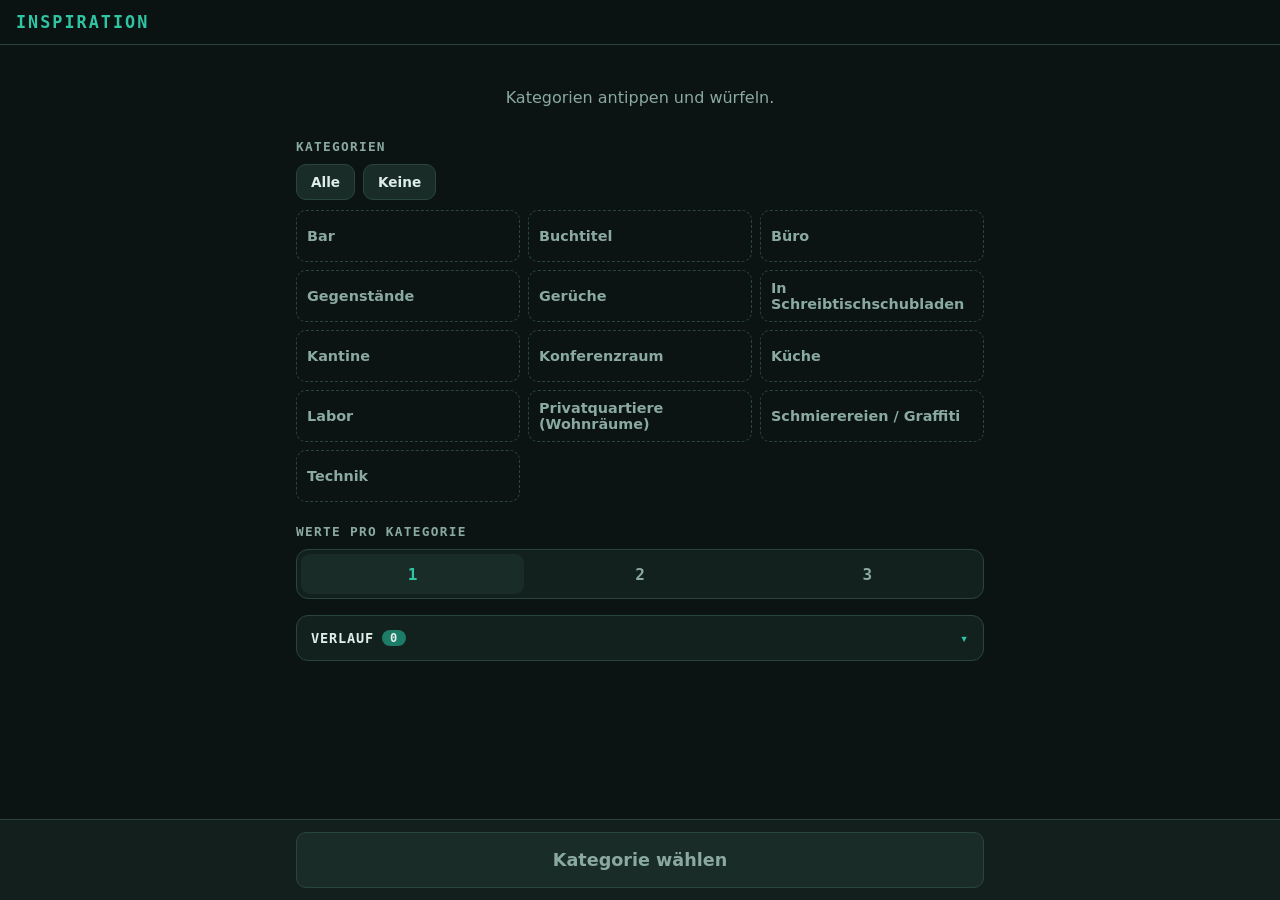
==== inspiration/index.html @ b0e6fdb3 "Neue App „Inspiration“: Zufallsideen für ALIEN RPG Eigenständige PWA im Ordner inspiration/ mit eige" ====
<!doctype html>
<html lang="de">
<head>
  <meta charset="utf-8">
  <meta name="viewport" content="width=device-width, initial-scale=1, viewport-fit=cover">
  <meta name="theme-color" content="#0b1412">
  <meta name="description" content="Zufällige Ideen für ALIEN RPG: Gegenstände, Räume, Gerüche, Graffiti und mehr.">
  <title>Inspiration</title>
  <link rel="manifest" href="manifest.webmanifest">
  <link rel="icon" href="icons/icon.svg" type="image/svg+xml">
  <link rel="apple-touch-icon" href="icons/icon-192.png">
  <link rel="stylesheet" href="css/style.css">
</head>
<body>
  <header class="topbar">
    <h1>Inspiration</h1>
  </header>

  <main>
    <div id="ergebnis" aria-live="polite"></div>

    <h2>Kategorien</h2>
    <div class="auswahl-knoepfe">
      <button id="alle" class="btn btn-small" type="button">Alle</button>
      <button id="keine" class="btn btn-small" type="button">Keine</button>
    </div>
    <div id="kategorien" class="kat-gitter"></div>

    <h2>Werte pro Kategorie</h2>
    <div class="segments">
      <button class="seg" type="button" data-anzahl="1">1</button>
      <button class="seg" type="button" data-anzahl="2">2</button>
      <button class="seg" type="button" data-anzahl="3">3</button>
    </div>

    <details class="card sec">
      <summary>Verlauf <span id="verlauf-zahl" class="badge">0</span></summary>
      <div id="verlauf-liste" class="sec-body"></div>
    </details>
  </main>

  <div class="wurfleiste">
    <button id="wuerfeln" class="btn btn-primary big wide" type="button">Würfeln</button>
  </div>

  <script type="module" src="js/app.js"></script>
</body>
</html>
---- inspiration/css/style.css ----
/* Farben und Grundbausteine wie in Alien Crew, damit beide Apps zusammenpassen. */
:root {
  --bg: #0b1412;
  --panel: #13211e;
  --panel-2: #1a2c28;
  --line: #2a4540;
  --text: #dfeee9;
  --muted: #8aa9a1;
  --accent: #2fc4a4;
  --accent-dim: #1d7c68;
  --stress: #f4c430;
  --radius: 12px;
  --mono: ui-monospace, "Cascadia Mono", "Roboto Mono", "DejaVu Sans Mono", monospace;
  --leiste-h: 84px;
  color-scheme: dark;
}

* { box-sizing: border-box; }
html { -webkit-text-size-adjust: 100%; }
body {
  margin: 0;
  background: var(--bg);
  color: var(--text);
  font: 16px/1.4 system-ui, -apple-system, "Segoe UI", Roboto, sans-serif;
  overflow-x: hidden;
  padding-bottom: calc(var(--leiste-h) + env(safe-area-inset-bottom) + 16px);
  -webkit-tap-highlight-color: transparent;
}
h2 { font: 600 .8rem var(--mono); letter-spacing: .1em; text-transform: uppercase; color: var(--muted); margin: 22px 0 10px; }
small { color: var(--muted); }

.topbar {
  position: sticky; top: 0; z-index: 10;
  padding: calc(env(safe-area-inset-top) + 12px) 16px 12px;
  background: rgba(11, 20, 18, .94);
  border-bottom: 1px solid var(--line);
  backdrop-filter: blur(6px);
}
.topbar h1 { margin: 0; font: 600 1.05rem var(--mono); letter-spacing: .12em; text-transform: uppercase; color: var(--accent); }

main { max-width: 720px; margin: 0 auto; padding: 14px 16px; }

.card { background: var(--panel); border: 1px solid var(--line); border-radius: var(--radius); padding: 12px 14px; margin-bottom: 12px; }
.btn {
  display: inline-flex; flex-direction: column; align-items: center; justify-content: center;
  min-height: 44px; padding: 8px 16px; border-radius: 10px;
  border: 1px solid var(--line); background: var(--panel-2); color: var(--text);
  font: 600 .95rem system-ui, sans-serif; cursor: pointer;
}
.btn:active { transform: translateY(1px); }
.btn small { font-weight: 400; font-size: .75rem; color: inherit; opacity: .85; }
.btn-primary { background: var(--accent); border-color: var(--accent); color: #04120e; }
.btn-primary:disabled { background: var(--panel-2); border-color: var(--line); color: var(--muted); cursor: default; }
.btn-small { min-height: 36px; padding: 6px 14px; font-size: .85rem; }
.btn.big { min-height: 56px; font-size: 1.1rem; }
.btn.wide { width: 100%; }
.btn-round {
  width: 38px; height: 38px; flex: none; border-radius: 50%;
  border: 1px solid var(--line); background: var(--panel-2); color: var(--accent);
  font-size: 1.15rem; line-height: 1; cursor: pointer;
}
.empty { color: var(--muted); text-align: center; padding: 28px 0 8px; margin: 0; }
.hint { color: var(--muted); font-size: .85rem; }

/* ---------- Kategorien ---------- */
.auswahl-knoepfe { display: flex; gap: 8px; margin-bottom: 10px; }
.kat-gitter { display: grid; grid-template-columns: 1fr 1fr; gap: 8px; }
@media (min-width: 560px) { .kat-gitter { grid-template-columns: repeat(3, 1fr); } }
.kat {
  min-height: 52px; padding: 8px 10px; border-radius: 10px;
  border: 1px dashed var(--line); background: transparent; color: var(--muted);
  font: 600 .9rem system-ui, sans-serif; text-align: left; cursor: pointer; overflow-wrap: break-word; hyphens: auto;
}
.kat[aria-pressed="true"] {
  border-style: solid; border-color: var(--accent); background: #10302a; color: var(--text);
  box-shadow: inset 4px 0 0 var(--accent);
}

.segments { display: grid; grid-template-columns: repeat(3, 1fr); gap: 4px; background: var(--panel); padding: 4px; border-radius: 12px; border: 1px solid var(--line); margin-bottom: 16px; }
.seg { min-height: 40px; border: 0; border-radius: 9px; background: transparent; color: var(--muted); font: 700 1rem var(--mono); cursor: pointer; }
.seg.active { background: var(--panel-2); color: var(--accent); }

/* ---------- Ergebnis ---------- */
.treffer { padding: 0; overflow: hidden; }
.treffer-kopf {
  display: flex; justify-content: space-between; align-items: center; width: 100%;
  padding: 9px 14px; border: 0; background: var(--accent-dim); color: #d9fff5; cursor: pointer;
  font: 700 .8rem var(--mono); letter-spacing: .08em; text-transform: uppercase; text-align: left;
}
.treffer ul { list-style: none; margin: 0; padding: 0; }
.treffer li { display: flex; align-items: center; gap: 10px; padding: 12px 10px 12px 14px; border-top: 1px solid var(--line); }
.treffer li:first-child { border-top: 0; }
.wert { flex: 1; font-size: 1.08rem; overflow-wrap: anywhere; }
.neu-gewuerfelt .treffer { animation: auftauchen .35s ease-out both; }
.neu-gewuerfelt .treffer:nth-child(2) { animation-delay: .05s; }
.neu-gewuerfelt .treffer:nth-child(3) { animation-delay: .1s; }
.neu-gewuerfelt .treffer:nth-child(n+4) { animation-delay: .15s; }
@keyframes auftauchen { from { opacity: 0; transform: translateY(8px); } to { opacity: 1; transform: none; } }
@media (prefers-reduced-motion: reduce) { .neu-gewuerfelt .treffer { animation: none; } }

/* ---------- Verlauf ---------- */
details.sec { padding: 0; }
details.sec > summary {
  list-style: none; display: flex; align-items: center; gap: 8px; padding: 14px; cursor: pointer;
  font: 700 .85rem var(--mono); letter-spacing: .06em; text-transform: uppercase;
}
details.sec > summary::-webkit-details-marker { display: none; }
details.sec > summary::after { content: "▾"; color: var(--accent); margin-left: auto; transition: transform .2s; }
details.sec[open] > summary::after { transform: rotate(180deg); }
.badge { background: var(--accent-dim); border-radius: 20px; padding: 1px 8px; font-size: .75rem; }
.sec-body { padding: 0 14px 14px; }
.verlauf-eintrag { padding: 10px 0; border-bottom: 1px solid var(--line); font-size: .9rem; overflow-wrap: anywhere; }
.verlauf-eintrag b { color: var(--accent); font-weight: 600; }
#verlauf-leeren { margin-top: 12px; }

/* ---------- Würfelleiste unten ---------- */
.wurfleiste {
  position: fixed; left: 0; right: 0; bottom: 0; z-index: 10;
  padding: 12px 16px calc(12px + env(safe-area-inset-bottom));
  background: rgba(19, 33, 30, .96); border-top: 1px solid var(--line);
}
.wurfleiste .btn { max-width: 688px; margin: 0 auto; display: flex; }
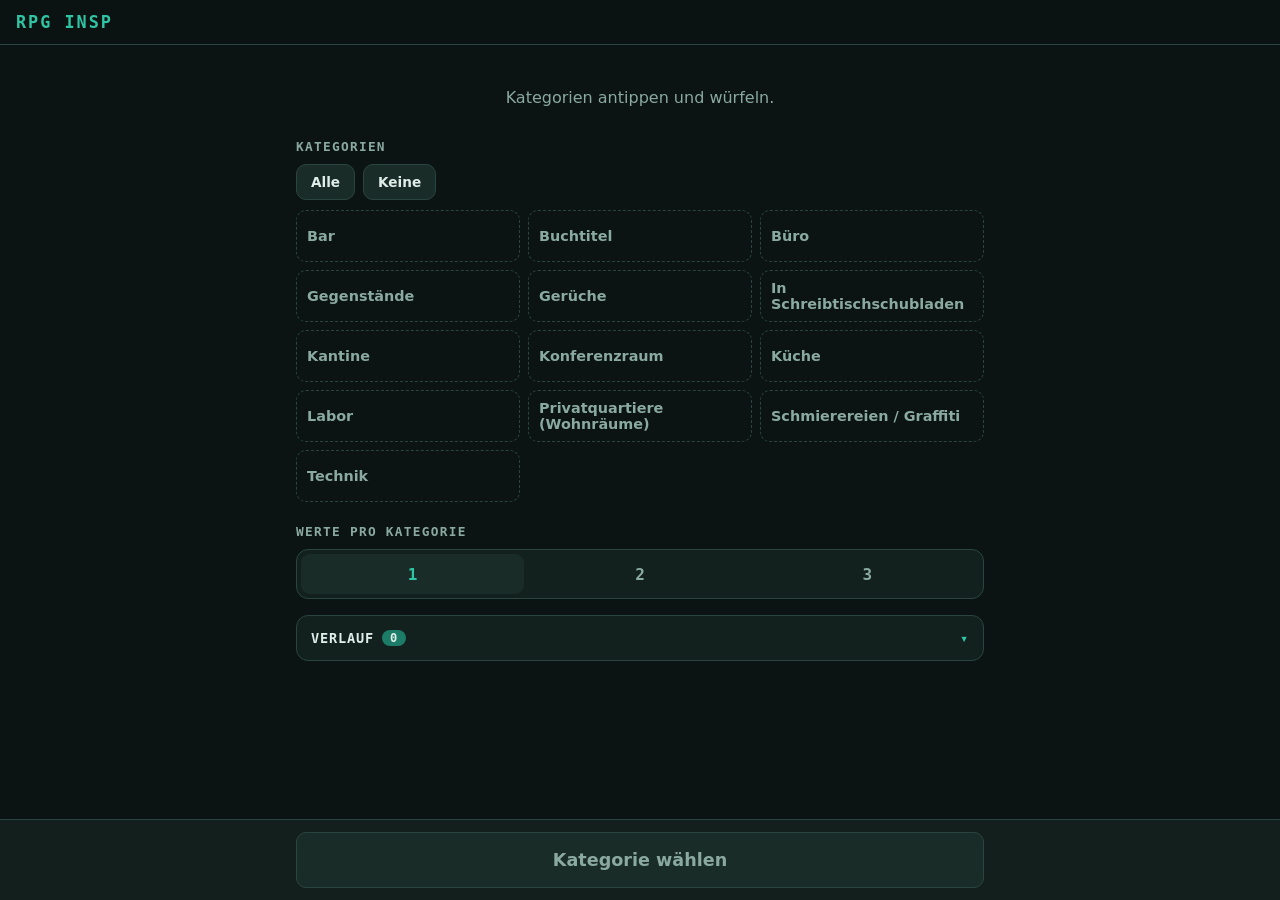
==== commit 6da591e8: "Apps umbenennen: „Alien RPG“ und „RPG INSP“ Co-Authored-By: Claude Opus 5.5 <noreply@anthropic.com> " ====
--- a/inspiration/index.html
+++ b/inspiration/index.html
@@ -5,7 +5,7 @@
   <meta name="viewport" content="width=device-width, initial-scale=1, viewport-fit=cover">
   <meta name="theme-color" content="#0b1412">
   <meta name="description" content="Zufällige Ideen für ALIEN RPG: Gegenstände, Räume, Gerüche, Graffiti und mehr.">
-  <title>Inspiration</title>
+  <title>RPG INSP</title>
   <link rel="manifest" href="manifest.webmanifest">
   <link rel="icon" href="icons/icon.svg" type="image/svg+xml">
   <link rel="apple-touch-icon" href="icons/icon-192.png">
@@ -13,7 +13,7 @@
 </head>
 <body>
   <header class="topbar">
-    <h1>Inspiration</h1>
+    <h1>RPG INSP</h1>
   </header>
 
   <main>
